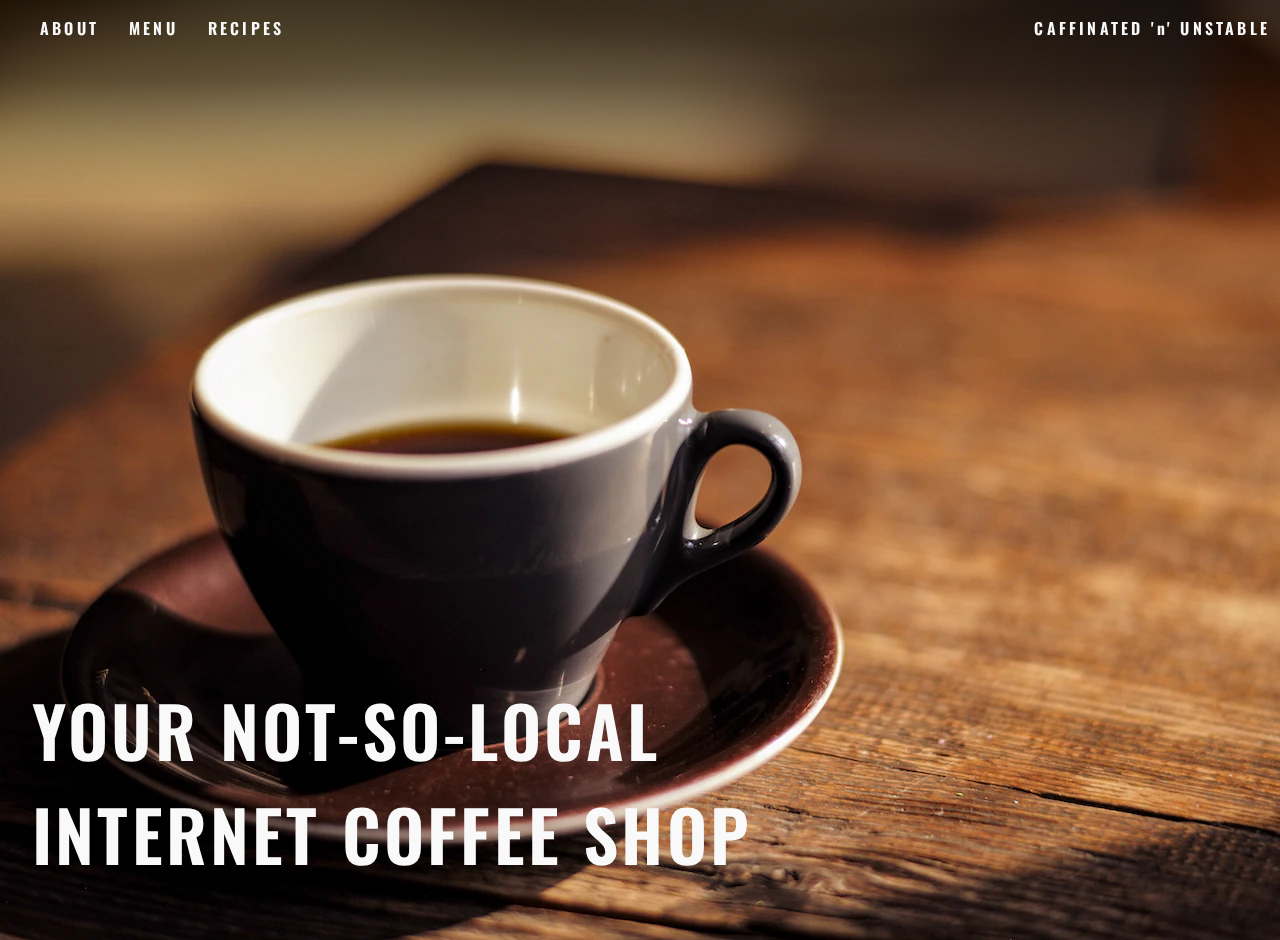
==== index.html @ 9c29aa4d "- minor visual bugs" ====
<!DOCTYPE html>
<html lang="en">
    <head>
        <meta charset="utf-8" />
        <meta name="author" content="Zo DiSanto">
        <meta name="viewport" content="width=device-width, initial-scale=1.0" />
        <title>CAFFINATED 'n' UNSTABLE</title>
        <!-- Favicon grabbed from zdisanto (my) GitHub Profile Photo -->
        <link rel="icon" type="image/x-icon" href="https://avatars.githubusercontent.com/u/70993217?s=400&amp;u=c252d82e2c57cd011fcbf8a6a89729fcbc9d9026&amp;v=4">
        <!-- Google Fonts -->
        <link rel="preconnect" href="https://fonts.googleapis.com">
        <link rel="preconnect" href="https://fonts.gstatic.com" crossorigin>
        <link href="https://fonts.googleapis.com/css2?family=Cutive+Mono&family=Oswald&display=swap" rel="stylesheet">
        <!-- My Stylesheet -->
        <link href="styles.css" rel="stylesheet"/>
        <!-- My Internal Styling -->
        <style>
            body {
                /* SOURCE: https://unsplash.com/photos/black-ceramic-mug-on-brown-wooden-table-4FZr7coEb4E */
                background-image: url(media/cafe.png);
                background-repeat: no-repeat;
                font-family: var(--Oswald);
                padding: 20px;
                color: var(--font-color);
            }
            @media (max-width: 800px) {
                body {
                    background-image: none;
                    background-color: var(--background-color);
                }
            }
            .content {
                position: absolute;
                top: 0px;
                left: 0px;
                width: calc(400vw);
                height: 200px;
                background-image: linear-gradient(rgba(0, 0, 0, 0.7) 0%, rgba(0, 0, 0, 0.55) 40%, rgba(0, 0, 0, 0) 100%);
            }
            q {
                font-size: 24px;
            }
            p, q, blockquote {
                font-family: var(--CutiveMono);
                font-weight: 500;
            }
            .quote {
                position: fixed;
                bottom: 0;
                right: 2rem;
                letter-spacing: .2rem;
                margin-top: 0;
                margin-bottom: 15px;
            }
            h1, .statement {
                position: fixed;
                bottom: 0;
                left: 2rem;
                text-transform: uppercase;
                font-weight: 600;
                font-size: 70px;
                letter-spacing: .2rem;
                margin-top: 0;
                margin-bottom: 15px;
                z-index: 1;
            }
            @media (max-width: 1300px) {
                .quote {
                    display: none; 
                }
            }
            @media (max-width: 800px) {
                h1, .statement {
                    position: fixed;
                    top: 100px;
                    left: 0;
                    text-align: center;
                    word-break: keep-all;
                }
            }
        </style>
    </head>
    <body>
        <div class="content"></div>
        <nav id="navbar" class="nav">
            <div class="menu-toggle">
                <div class="bar"></div>
                <div class="bar"></div>
                <div class="bar"></div>
            </div>
            <ul class="nav-list left">
                <li>
                    <a href="about.html">About</a>
                </li>
                <li>
                    <a href="menu.html">Menu</a>
                </li>
                <li>
                    <a href="recipes.html">Recipes</a>
                </li>
            </ul>
            <ul class="nav-list right">
                <li>
                    <a href="#">CAFFINATED 'n' UNSTABLE</a>
                </li>
            </ul>
        </nav>
        <section class="statement">
            <h1>Your not-so-local <br />internet coffee shop</h1>
        </section>
        <section class="quote">
            <p><q>Never underestimate the power <br />of a good cup of coffee.</q><br /><blockquote>- Ursula Vernon</blockquote></p>
        </section>
        </div>
        <script>
            const menuToggle = document.querySelector('.menu-toggle');
            const leftNavList = document.querySelector('.nav-list.left');
            const body = document.querySelector('body');
        
            menuToggle.addEventListener('click', function () {
                leftNavList.classList.toggle('active');
                menuToggle.classList.toggle('active');

                if (leftNavList.classList.contains('active')) {
                    // BROWN: #502819 or YELLOW: #d6a068
                    body.style.backgroundColor = '#502819';
                } else {
                    body.style.backgroundColor = '';
                }
            });
        </script>
    </body>
</html>
---- styles.css ----
:root {
    /* Fonts */
    --Oswald: 'Oswald', sans-serif;
    --CutiveMono: 'Cutive Mono', monospace;
    /* Colors */
    --background-color: #1a1a1a;
    --gray: #565656;
    --font-color: #f9f9f9;
}
html, body {
    margin: 0;
    padding: 0;
    height: 100vh;
    overflow: hidden;
}
/* == Nav Bar == */
.nav {
    font-family: var(--Oswald);
    text-transform: uppercase;
    font-weight: 600;
    display: flex;
    justify-content: space-between;
    position: fixed;
    top: 0;
    left: 0;
    width: 100%;
    z-index: 100;
}
.nav-list {
    list-style-type: none;
    display: flex;
    align-items: center;
    row-gap: 20px;
    column-gap: 20px;
    letter-spacing: .2rem;
}
@media (max-width: 1024px) {
    .nav {
        justify-content: center;
    }
    .nav-list {
        margin: 2rem;
    }
}
.nav-list > li > a {
    font-size: 16px;
    text-decoration: none;
    line-height: 10px;
    margin-right: 10px;
}
.nav-list > li > a:hover {
    color: var(--font-color);
    border-bottom: 1px solid var(--font-color);
}
.address, a, a:visited, a:active {
    color: var(--font-color);
    text-decoration: none;
}
/* == Menu Bar Toggle == */
.menu-toggle {
    display: none;
    flex-direction: column;
    cursor: pointer;
    align-items: flex-start;
    position: absolute;
    left: 10px;
    text-align: left;
    padding: 10px;
    transition: transform 0.4s;
}
.bar {
    width: 25px;
    height: 3px;
    background-color: var(--font-color);
    margin: 3px 0;
    transition: transform 0.4s;
}
/* Make the Toggle Cool */
.menu-toggle.active {
    transform: rotate(45deg);
}
.menu-toggle.active .bar:nth-child(1) {
    transform: translateY(6px) rotate(0deg);
}
.menu-toggle.active .bar:nth-child(2) {
    transform: rotate(85deg);
}
.menu-toggle.active .bar:nth-child(3) {
    transform: translateY(-6px) rotate(0deg);
}
.nav-list.right {
    text-transform: none;
}
@media (max-width: 800px) {
    .nav-list.left {
        display: none;
        flex-direction: column;
        align-items: flex-start;
        position: absolute;
        top: 60px;
        left: 10px;
        background-color: transparent;
        width: 100%;
        text-align: left;
        padding: 10px;
        z-index: 0;
    }
    .nav-list.right {
        margin: 2rem;
    }

    .nav-list.left.active {
        display: flex;
    }

    .menu-toggle {
        display: flex;
        margin: 1.5rem 2rem;
    }

    .nav-list.left.active .bar {
        background-color: transparent;
    }
}
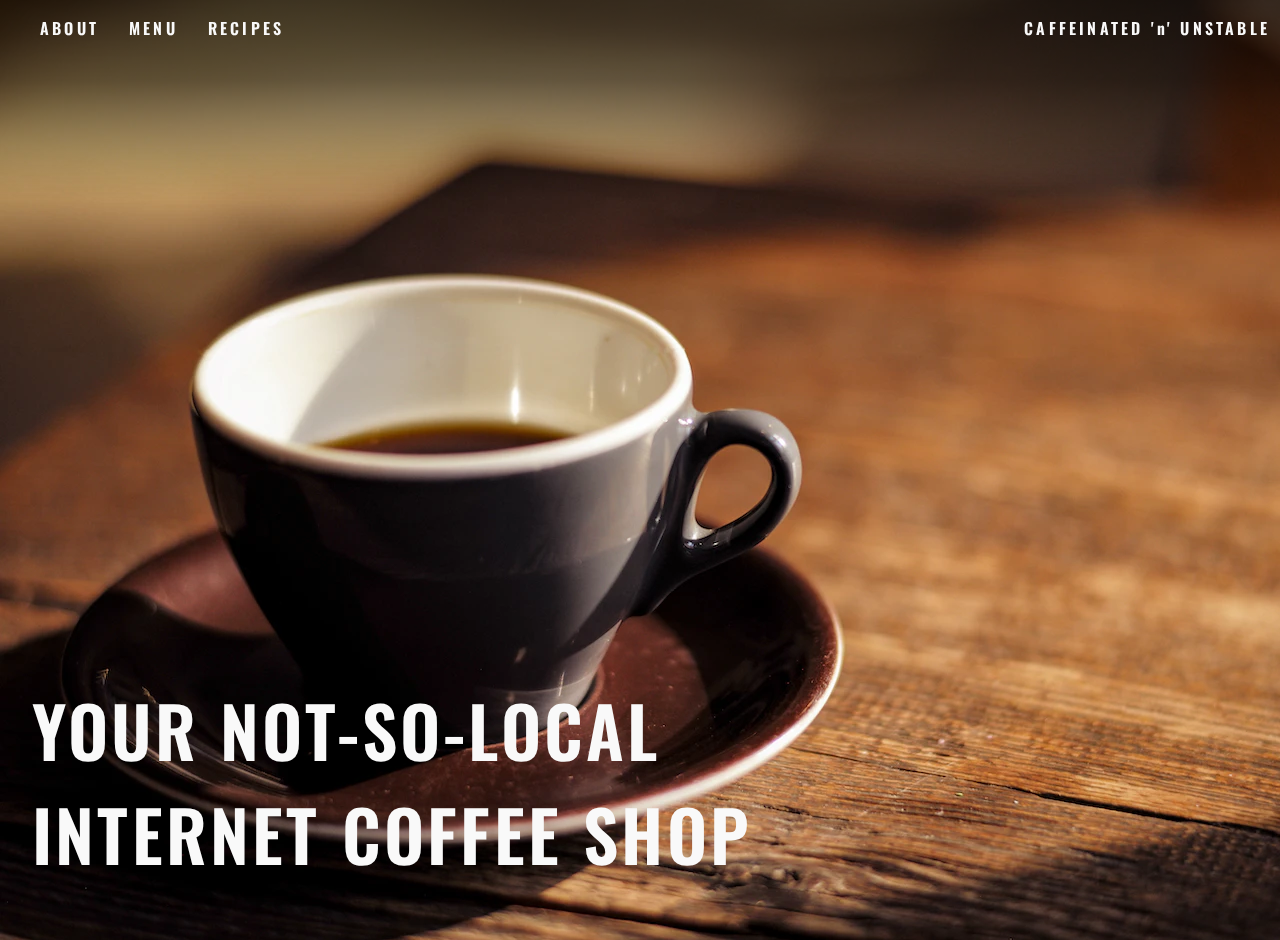
==== commit fe785df6: "changes" ====
--- a/index.html
+++ b/index.html
@@ -4,7 +4,7 @@
         <meta charset="utf-8" />
         <meta name="author" content="Zo DiSanto">
         <meta name="viewport" content="width=device-width, initial-scale=1.0" />
-        <title>CAFFINATED 'n' UNSTABLE</title>
+        <title>CAFFEINATED 'n' UNSTABLE</title>
         <!-- Favicon grabbed from zdisanto (my) GitHub Profile Photo -->
         <link rel="icon" type="image/x-icon" href="https://avatars.githubusercontent.com/u/70993217?s=400&amp;u=c252d82e2c57cd011fcbf8a6a89729fcbc9d9026&amp;v=4">
         <!-- Google Fonts -->
@@ -53,6 +53,7 @@
                 margin-bottom: 15px;
             }
             h1, .statement {
+                
                 position: fixed;
                 bottom: 0;
                 left: 2rem;
@@ -101,7 +102,7 @@
             </ul>
             <ul class="nav-list right">
                 <li>
-                    <a href="#">CAFFINATED 'n' UNSTABLE</a>
+                    <a href="#">CAFFEINATED 'n' UNSTABLE</a>
                 </li>
             </ul>
         </nav>
@@ -111,7 +112,6 @@
         <section class="quote">
             <p><q>Never underestimate the power <br />of a good cup of coffee.</q><br /><blockquote>- Ursula Vernon</blockquote></p>
         </section>
-        </div>
         <script>
             const menuToggle = document.querySelector('.menu-toggle');
             const leftNavList = document.querySelector('.nav-list.left');
--- a/styles.css
+++ b/styles.css
@@ -121,4 +121,7 @@
     .nav-list.left.active .bar {
         background-color: transparent;
     }
+}
+footer {
+    color: var(--background-color);
 }